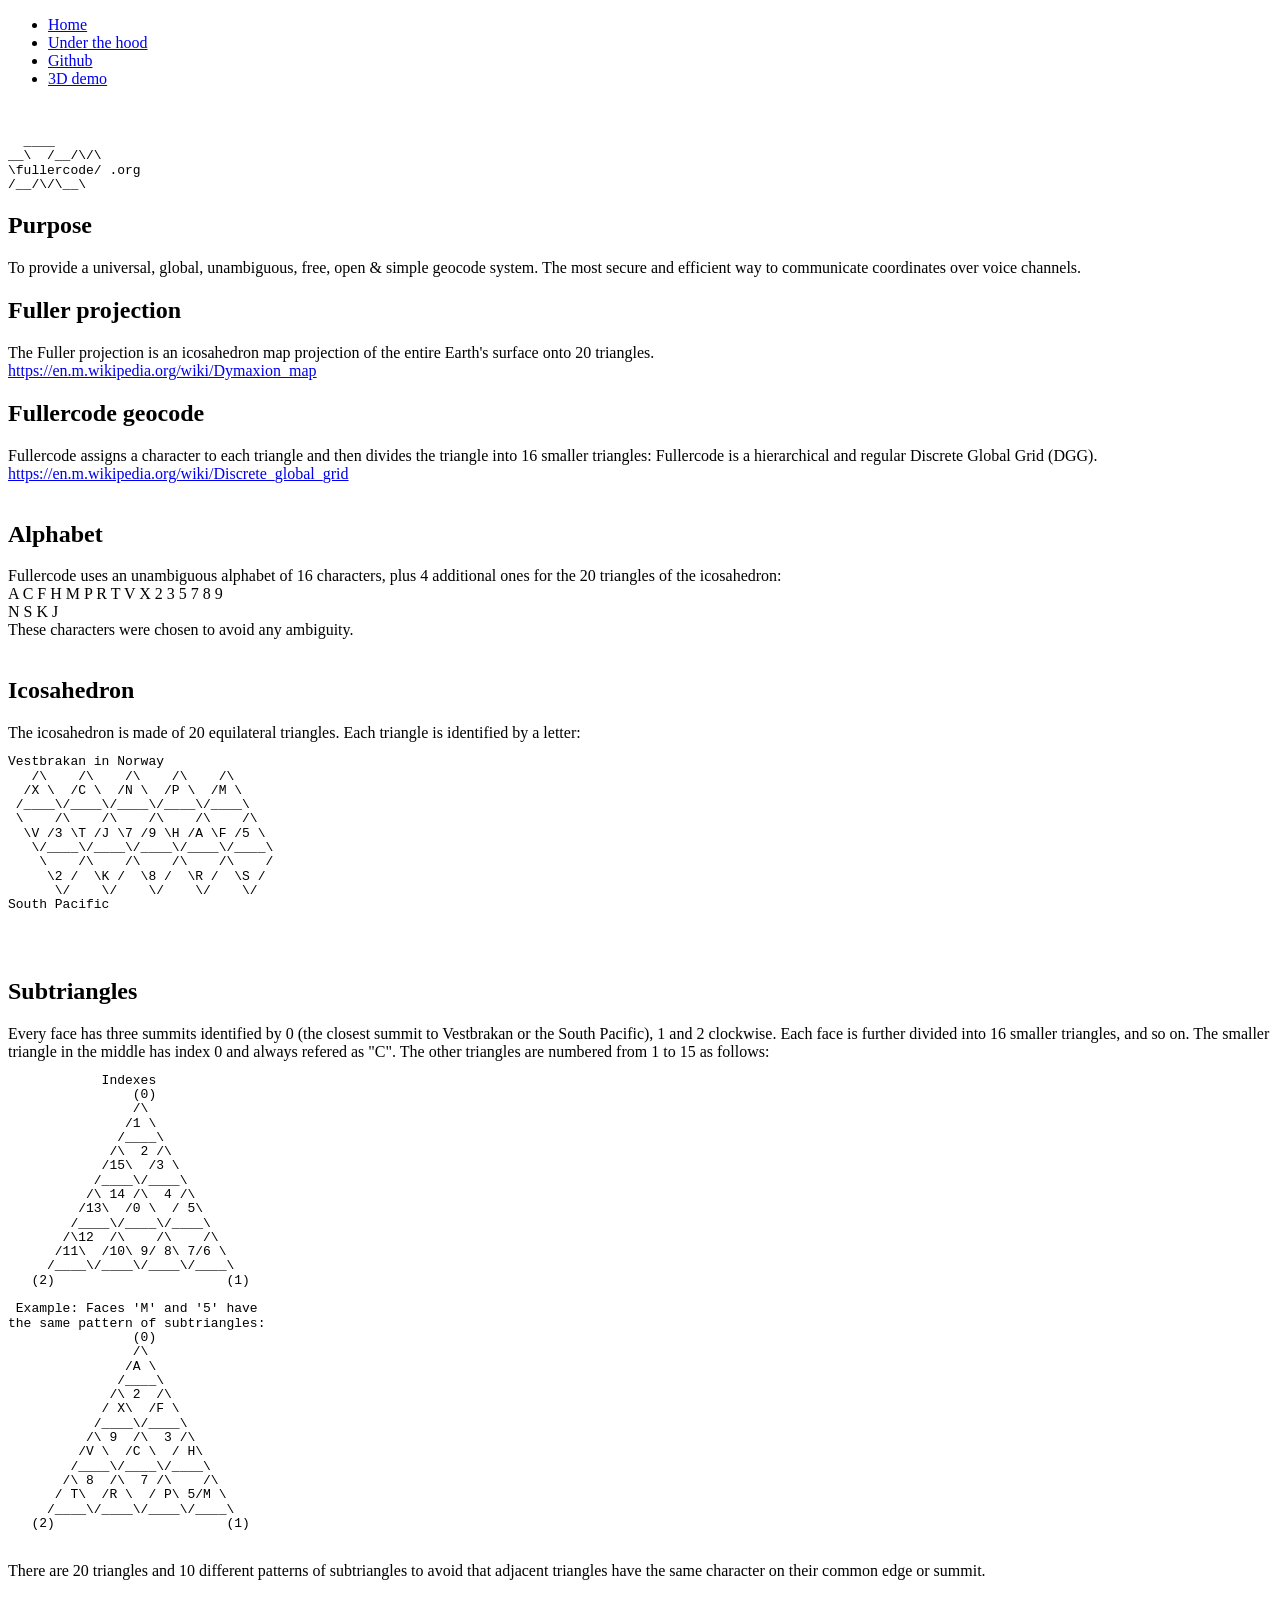
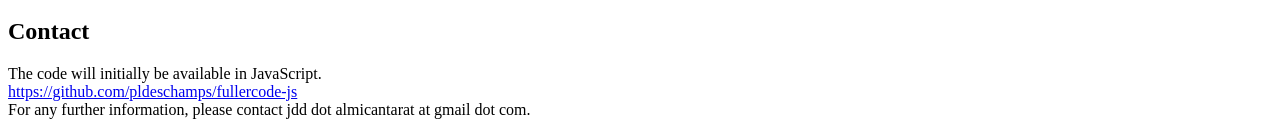
==== underthehood.html @ 8e8309b8 "typographie" ====
<!DOCTYPE html>
<html lang="en">

<head>
    <!-- Google tag (gtag.js) -->
    <script async src="https://www.googletagmanager.com/gtag/js?id=G-QV6F9D5NG0"></script>
    <script>
        window.dataLayer = window.dataLayer || [];
        function gtag() { dataLayer.push(arguments); }
        gtag('js', new Date());

        gtag('config', 'G-QV6F9D5NG0');
    </script>
    <meta charset="utf-8">
    <meta name="viewport" content="width=device-width, initial-scale=1">
    <script src="https://cesium.com/downloads/cesiumjs/releases/1.133/Build/Cesium/Cesium.js"></script>
    <link href="https://cesium.com/downloads/cesiumjs/releases/1.133/Build/Cesium/Widgets/widgets.css" rel="stylesheet">
    <link rel="stylesheet" type="text/css" media="all"
          href="base.css" />
    <link rel="stylesheet" href="styles.css">
    <style>

    </style>
    <title>fullercode.org</title>
    <!-- Include the CesiumJS JavaScript and CSS files -->
</head>
<body>
    <header class="site-header">
        <div class="container">
            <!--<h1 class="logo">fullercode.org</h1>-->
            <nav class="main-nav" aria-label="Main navigation">
                <ul>
                    <li><a href="/index.html">Home</a></li>
                    <li><a href="/underthehood.html">Under the hood</a></li>
                    <li><a href="https://github.com/pldeschamps/fullercode-js">Github</a></li>
                    <li><a href="/index.html#cesiumjs">3D demo</a></li>
                    <!-- <li><div id="cameraLabel">Position</div></li> -->
                </ul>
            </nav>

        </div>
    </header>

    <main class="container">
        <section class="hero">
            <br />
            
            <pre style="line-height: 1.1;">
  ____
__\  /__/\/\
\fullercode/ .org
/__/\/\__\
</pre>
            <a id="purpose">
                <h2>Purpose</h2>
            </a>

            To provide a universal, global, unambiguous, free, open & simple geocode system.
            The most secure and efficient way to communicate coordinates over voice channels.

            <br>
            <a id="fuller"><h2>Fuller projection</h2></a>
            The Fuller projection is an icosahedron map projection of the entire Earth's surface onto 20 triangles.<br>
            <a href="https://en.m.wikipedia.org/wiki/Dymaxion_map">
                https://en.m.wikipedia.org/wiki/Dymaxion_map
            </a>
            <br>
            <a id="geocode"><h2>Fullercode geocode</h2></a>

            Fullercode assigns a character to each triangle and then divides the triangle into 16 smaller triangles:
            Fullercode is a hierarchical and regular Discrete Global Grid (DGG).<br>
            <a href="https://en.m.wikipedia.org/wiki/Discrete_global_grid">
                https://en.m.wikipedia.org/wiki/Discrete_global_grid
            </a>
            <br>
            <br>
            <a id="alphabet"><h2>Alphabet</h2></a>
            Fullercode uses an unambiguous alphabet of 16 characters, plus 4 additional ones for the 20 triangles of the icosahedron:
            <br>
            A C F H M P R T V X 2 3 5 7 8 9  <br>
            N S K J  <br>
            These characters were chosen to avoid any ambiguity.
            <br>
            <br>
            <a id="icosahedron"><h2>Icosahedron</h2></a>
            The icosahedron is made of 20 equilateral triangles. Each triangle is identified by a letter:
            <br>
            <pre style="line-height: 1.1;">
Vestbrakan in Norway
   /\    /\    /\    /\    /\  
  /X \  /C \  /N \  /P \  /M \ 
 /____\/____\/____\/____\/____\
 \    /\    /\    /\    /\    /\
  \V /3 \T /J \7 /9 \H /A \F /5 \
   \/____\/____\/____\/____\/____\
    \    /\    /\    /\    /\    /
     \2 /  \K /  \8 /  \R /  \S /
      \/    \/    \/    \/    \/
South Pacific
            </pre>
            <br>
             <a id="subtriangles"><h2>Subtriangles</h2></a>
            Every face has three summits identified by 0 (the closest summit to Vestbrakan or the South Pacific), 1 and 2 clockwise.
            Each face is further divided into 16 smaller triangles, and so on.

            The smaller triangle in the middle has index 0 and always refered as "C".
            The other triangles are numbered from 1 to 15 as follows:
            <br>
            <pre style="line-height: 1.1;">
            Indexes              
                (0)                
                /\               
               /1 \              
              /____\             
             /\  2 /\            
            /15\  /3 \           
           /____\/____\          
          /\ 14 /\  4 /\         
         /13\  /0 \  / 5\        
        /____\/____\/____\       
       /\12  /\    /\    /\      
      /11\  /10\ 9/ 8\ 7/6 \     
     /____\/____\/____\/____\    
   (2)                      (1)   

 Example: Faces 'M' and '5' have
the same pattern of subtriangles:
                (0)
                /\
               /A \
              /____\
             /\ 2  /\
            / X\  /F \
           /____\/____\
          /\ 9  /\  3 /\
         /V \  /C \  / H\
        /____\/____\/____\
       /\ 8  /\  7 /\    /\
      / T\  /R \  / P\ 5/M \
     /____\/____\/____\/____\
   (2)                      (1)
</pre>
<br>
There are 20 triangles and 10 different patterns of subtriangles to avoid that adjacent triangles have the same character on their common edge or summit.
<br>
<br>

            <a id="contact"><h2>Contact</h2></a>
            The code will initially be available in JavaScript.<br>
            <a href="https://github.com/pldeschamps/fullercode-js">
                https://github.com/pldeschamps/fullercode-js
            </a>
            <br>

            For any further information, please contact jdd dot almicantarat at gmail dot com.<br>
        </section>

        
        
        
    </main>
    
</body>
</html>
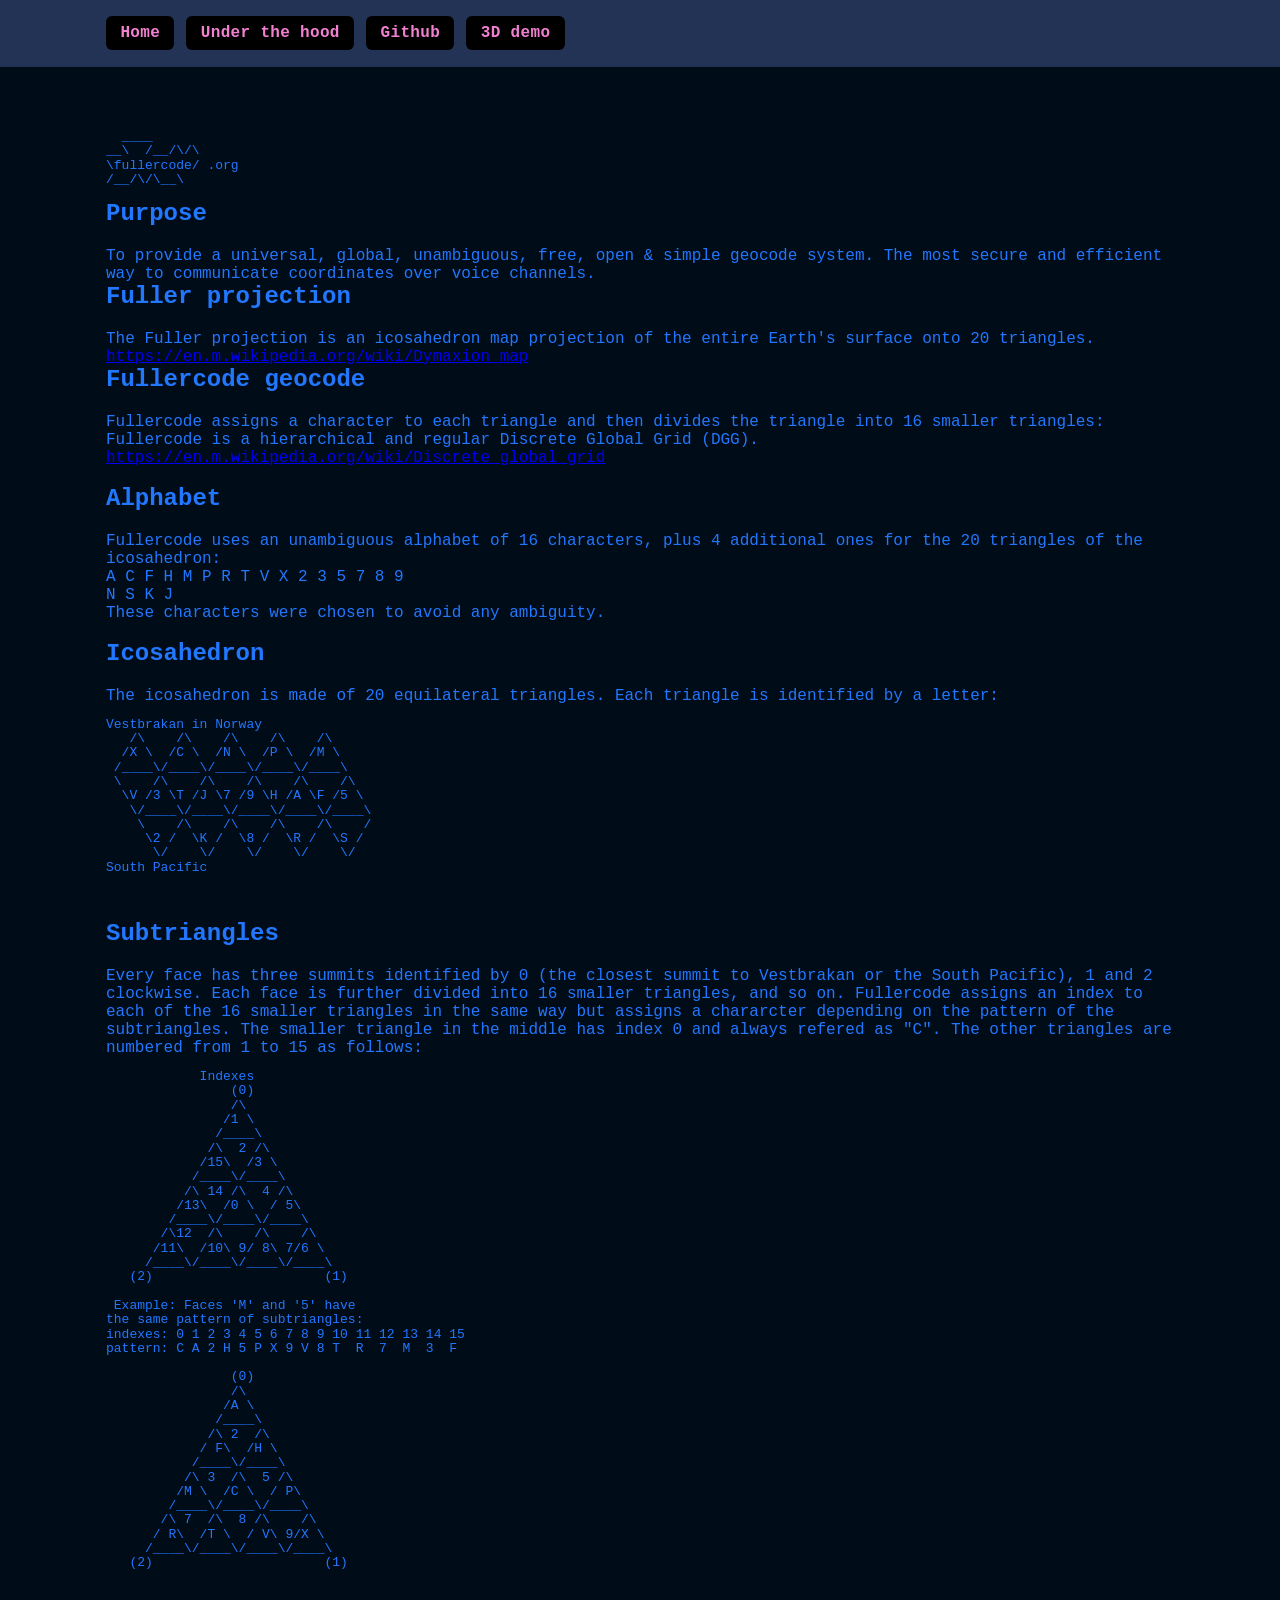
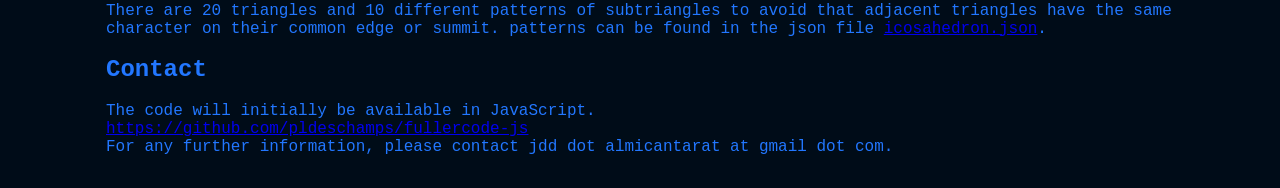
==== commit bb23e584: "mieux expliqué les patterns" ====
--- a/underthehood.html
+++ b/underthehood.html
@@ -103,6 +103,8 @@
             Every face has three summits identified by 0 (the closest summit to Vestbrakan or the South Pacific), 1 and 2 clockwise.
             Each face is further divided into 16 smaller triangles, and so on.
 
+            Fullercode assigns an index to each of the 16 smaller triangles in the same way but assigns a chararcter depending on the pattern of the subtriangles.
+            
             The smaller triangle in the middle has index 0 and always refered as "C".
             The other triangles are numbered from 1 to 15 as follows:
             <br>
@@ -125,23 +127,27 @@
 
  Example: Faces 'M' and '5' have
 the same pattern of subtriangles:
+indexes: 0 1 2 3 4 5 6 7 8 9 10 11 12 13 14 15
+pattern: C A 2 H 5 P X 9 V 8 T  R  7  M  3  F
+
                 (0)
                 /\
                /A \
               /____\
              /\ 2  /\
-            / X\  /F \
+            / F\  /H \
            /____\/____\
-          /\ 9  /\  3 /\
-         /V \  /C \  / H\
+          /\ 3  /\  5 /\
+         /M \  /C \  / P\
         /____\/____\/____\
-       /\ 8  /\  7 /\    /\
-      / T\  /R \  / P\ 5/M \
+       /\ 7  /\  8 /\    /\
+      / R\  /T \  / V\ 9/X \
      /____\/____\/____\/____\
    (2)                      (1)
 </pre>
 <br>
 There are 20 triangles and 10 different patterns of subtriangles to avoid that adjacent triangles have the same character on their common edge or summit.
+patterns can be found in the json file <a href="icosahedron.json">icosahedron.json</a>.
 <br>
 <br>
 
--- a/styles.css
+++ b/styles.css
@@ -0,0 +1,259 @@
+/* styles.css */
+:root{
+--bg: #000c18;
+--text: #2277ff;
+--black: #000;
+}
+
+
+*{box-sizing:border-box}
+html,body{width: 100%;
+  margin: 0;
+  padding: 0;
+  height: auto; /* allow body to grow when children are taller than viewport */
+  overflow-x: hidden;
+  overflow-y: auto;}
+  #cesiumContainer{
+  position:fixed;
+    width: 100vw;
+  height: 650px;
+  margin: 0;
+  padding: 0;
+  /* overflow: hidden; */
+  }
+#cesiumContainer:fullscreen,
+ :-webkit-full-screen #cesiumContainer {
+    top: 0px;
+    left: 0px;
+    width: 100%;
+    height: 100%;
+    z-index: 9999;
+    }
+/* #cesiumContainer:fullscreen ~ *,
+:-webkit-full-screen #cesiumContainer ~ * {
+  display: none;
+} */
+:fullscreen body > *:not(#cesiumContainer),
+:-webkit-full-screen body > *:not(#cesiumContainer) {
+  display: none !important;
+}
+#cameraWidget {
+  position: absolute;
+  top: 10px;
+  left: 10px;
+  background: rgba(10, 2, 122, 0.8);
+  color: #fc56e0;
+  font-family: monospace;
+  font-size: 1.4em;
+  padding: 6px 10px;
+  border-radius: 6px;
+  pointer-events: none; /* ne bloque pas les clics sur la carte */
+  z-index: 100000;
+}
+#fullerCodeWidget {
+  position: absolute;
+  top: 60px;
+  left: 10px;
+  background: rgba(10, 2, 122, 0.8);
+  color: #56fc8d;
+  font-family: monospace;
+  font-size: 1.4em;
+  padding: 6px 10px;
+  border-radius: 6px;
+  z-index: 100000;
+}
+
+#fullerCodeInput {
+  position: absolute;
+  top: 110px;
+  left: 10px;
+  background: rgba(10, 2, 122, 0.8);
+  color: #f0ff6a;
+  font-family: monospace;
+  font-size: 1.4em;
+  padding: 6px 10px;
+  border-radius: 6px;
+  border: 1px solid #f0ff6a;
+  z-index: 100000;
+  width: 200px;
+}
+/* Copy button next to the fullerCodeWidget */
+.fullerCodeCopy {
+  position: absolute; /* positioned by JS (left/top) */
+  z-index: 100000;
+  padding: 6px 10px;
+  border-radius: 6px;
+  border: 1px solid rgba(86,252,141,0.9);
+  background: rgba(10,2,122,0.8);
+  color: #56fc8d;
+  font-family: monospace;
+  font-size: 1.4em;
+  cursor: pointer;
+}
+
+/* Share button style */
+.fullerCodeShare {
+  position: absolute;
+  z-index: 100000;
+  padding: 6px 10px;
+  border-radius: 6px;
+  border: 1px solid rgba(153, 102, 184, 0.9);
+  background: rgba(10, 2, 122, 0.8);
+  color: #9966b8;
+  font-family: monospace;
+  font-size: 1.4em;
+  cursor: pointer;
+}
+
+.fullerCodeCopy:active,
+.fullerCodeCopy:focus {
+  outline: none;
+  box-shadow: 0 0 0 2px rgba(86,252,141,0.12);
+}
+body{
+margin:0;
+font-family: Consolas, 'Courier New', Courier, monospace;
+background:var(--bg);
+color:var(--text);
+-webkit-font-smoothing:antialiased;
+-moz-osx-font-smoothing:grayscale;
+}
+.container{
+max-width:1100px;
+margin:0 auto;
+padding:1rem;
+}
+.compact {
+  line-height: 1em;
+}
+
+.site-header{
+background:#223355;
+border-bottom:1px solid rgba(0,0,0,0.06);
+position:sticky;
+top:0;
+left:0;
+right:0;
+z-index:1000;
+}
+.site-header .container{
+display:flex;
+align-items:center;
+justify-content:space-between;
+gap:1rem;
+}
+.logo{
+margin:0;
+font-size:1.25rem;
+}
+
+
+.main-nav ul{
+list-style:none;
+margin:0;
+padding:0;
+display:flex;
+gap:0.75rem;
+}
+
+
+.main-nav a{
+display:inline-block;
+padding:0.5rem 0.9rem;
+background:var(--black);
+color:#f280d0;
+text-decoration:none;
+border-radius:6px;
+font-weight:700;
+letter-spacing:0.02em;
+}
+
+
+.hero{
+padding: 1rem 0;
+}
+.hero h2{
+margin-top:0;
+}
+
+
+.content-cards{
+display:flex;
+gap:1rem;
+flex-wrap:wrap;
+}
+.card{
+background:#b0b0b0;
+padding:1rem;
+border-radius:8px;
+box-shadow:0 2px 6px rgba(0,0,0,0.04);
+flex:1 1 220px;
+}
+
+
+.site-footer{
+padding:1rem 0;
+text-align:center;
+color:rgba(0,0,0,0.6);
+}
+
+
+@media (max-width:700px){
+.main-nav ul{
+flex-wrap:wrap;
+justify-content:center;
+}
+  .container { padding: 0.5rem; }
+}
+
+/* On small screens make the Cesium container part of the document flow so the page can scroll
+   and users can reach controls (fullscreen, etc.). Desktop keeps fixed for layout.
+*/
+@media (max-width:700px) {
+  #cesiumContainer {
+    position: relative;
+    width: 100%;
+    /* use the full viewport height minus the fixed header so the Cesium view fills the screen */
+    height: 70vh;
+    margin-top: 0;
+    overflow: hidden;
+  }
+
+  /* New rule for hero section on small screens */
+  .hero {
+    padding: 0.2rem 0; 
+  }
+  .hero p {
+    margin: 0; /* Supprime les marges du paragraphe qui créent du vide */
+    font-size: 1.2em;
+  }
+
+  /* Rendre les éléments de navigation plus compacts sur les petits écrans */
+  .main-nav a {
+    padding: 0.4rem 0.6rem;
+    font-size: 1em; /* On rétablit une taille lisible */
+  }
+  .main-nav ul {
+    gap: 0.5rem; /* Espacement réduit entre les éléments */
+  }
+}
+
+/* Copy button next to the fullerCodeWidget */
+.fullercode-copy {
+  position: absolute; /* positioned by JS (left/top) */
+  z-index: 100000;
+  padding: 6px 10px;
+  border-radius: 6px;
+  border: 1px solid rgba(86,252,141,0.9);
+  background: rgba(10,2,122,0.8);
+  color: #56fc8d;
+  font-family: monospace;
+  font-size: 1.0em;
+  cursor: pointer;
+}
+
+.fullercode-copy:active,
+.fullercode-copy:focus {
+  outline: none;
+  box-shadow: 0 0 0 2px rgba(86,252,141,0.12);
+}
